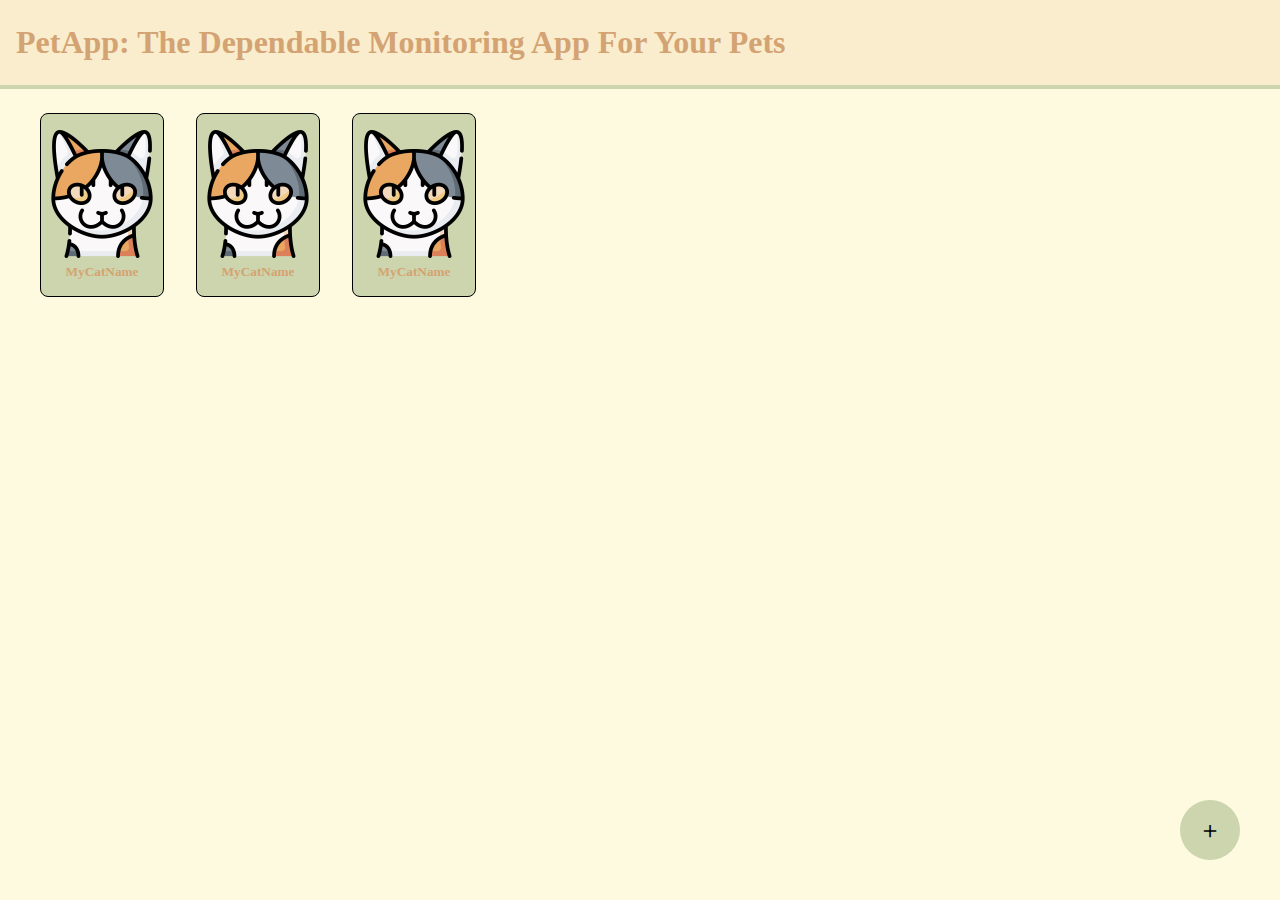
==== index.html @ 230e7e6f "initial commit" ====
<!DOCTYPE html>
<html lang="en">
<head>
    <meta charset="UTF-8">
    <meta name="viewport" content="width=device-width, initial-scale=1.0">
    <link rel="stylesheet" href="stylesheet.css">
    <title>PetApp</title>
</head>
<body>
    <header>
        <h1>PetApp: The Dependable Monitoring App For Your Pets</h1>
    </header>
    <div class="floating">
        <a href="./add_pet.html"><span class="button">&#65291</span></a>
    </div>
    <section id="pet_list">
        <div class="card">
            <img class="icon" src="./images/cats/bobtail.png">
            <h5>MyCatName</h5>
        </div>
        <div class="card">
            <img class="icon" src="./images/cats/bobtail.png">
            <h5>MyCatName</h5>
        </div>
        <div class="card">
            <img class="icon" src="./images/cats/bobtail.png">
            <h5>MyCatName</h5>
        </div>
    </section>
</body>
</html>
---- stylesheet.css ----
*{
    margin: 0;
    color: #d4a373;
}

body{
    background-color: #fefae0;
    margin: 0 auto;
    padding: 0 auto;
}

header{
    background-color: #faedcd;
    padding: 24px 16px;
    border-bottom: 4px solid #ccd5ae;
}

.floating{
    position: fixed;
    align-items: center;
    justify-content: center;
    display: flex;
    right: 40px;
    bottom: 40px;
    height: 60px;
    width: 60px;
    border-radius: 50%;
    background-color: #ccd5ae;
}

.floating a{
    text-decoration: none;
}

.button{
    color: black;
    text-align: center;
    font-size: 24px;
}

.card{
    background-color: #ccd5ae;
    border-radius: 8px;
    border: 1px solid black;
    width: 90px;
    height: 150px;
    padding: 16px;
    margin: 0 16px;
    display: flex;
    flex-direction: column;
    align-items: center;
    justify-content: space-between;
}

.icon{
    width: 128px;
}

section{
    padding: 24px;
}

#form-container{
    background-color: #faedcd;
    width: 400px;
    height: 360px;
    display: flex;
    flex-direction: column;
    align-items: center;
    justify-content: space-around;
}

.add_pet{
    display: flex;
    justify-content: center;
}

#pet_list{
    display: flex;
}
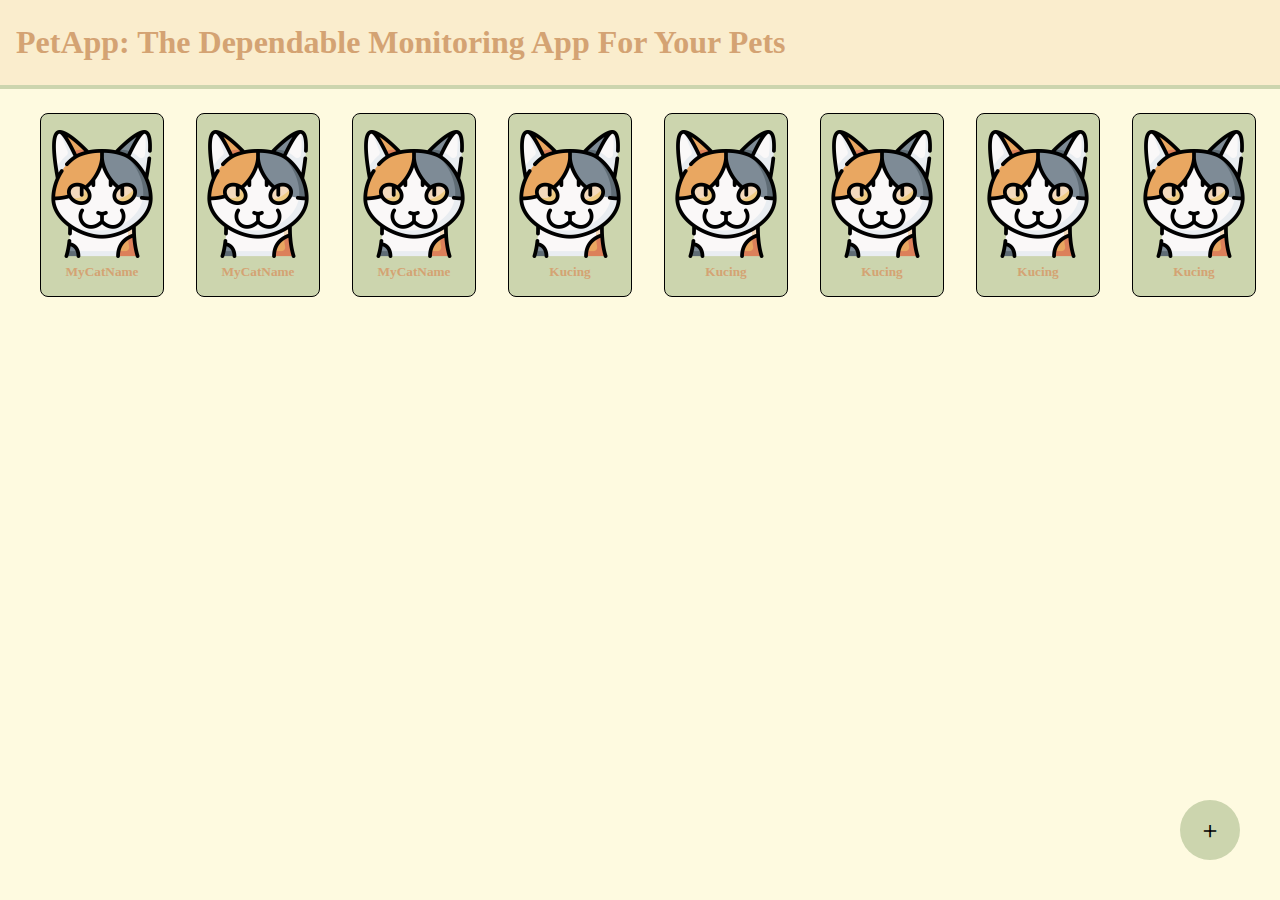
==== commit a70c0bec: "add pet page design" ====
--- a/index.html
+++ b/index.html
@@ -4,6 +4,7 @@
     <meta charset="UTF-8">
     <meta name="viewport" content="width=device-width, initial-scale=1.0">
     <link rel="stylesheet" href="stylesheet.css">
+    <script src="index.js"></script>
     <title>PetApp</title>
 </head>
 <body>
--- a/stylesheet.css
+++ b/stylesheet.css
@@ -62,12 +62,19 @@
 
 #form-container{
     background-color: #faedcd;
-    width: 400px;
-    height: 360px;
+    border: 1px solid black;
+    border-radius: 8px;
     display: flex;
     flex-direction: column;
     align-items: center;
     justify-content: space-around;
+    padding: 16px 64px;
+}
+
+#form-container button{
+    padding: 4px;
+    background-color: #ccd5ae;
+    border-radius: 8px;
 }
 
 .add_pet{
@@ -77,4 +84,39 @@
 
 #pet_list{
     display: flex;
+}
+
+.inputs{
+    margin: 12px 0px;
+}
+
+.inputs p{
+    margin-bottom: 8px;
+}
+
+.choice{
+    display: flex;
+    flex-direction: row;
+    width: 200px;
+    justify-content: space-between;
+    flex-wrap: wrap;
+    flex-grow: 1;
+    scroll-behavior: smooth;
+}
+
+.race{
+    justify-content: space-around;
+}
+
+.gender{
+    justify-content: space-around;
+}
+
+.box{
+    margin: 0 8px;
+}
+
+.box img{
+    height: 48px;
+    width: 48px;
 }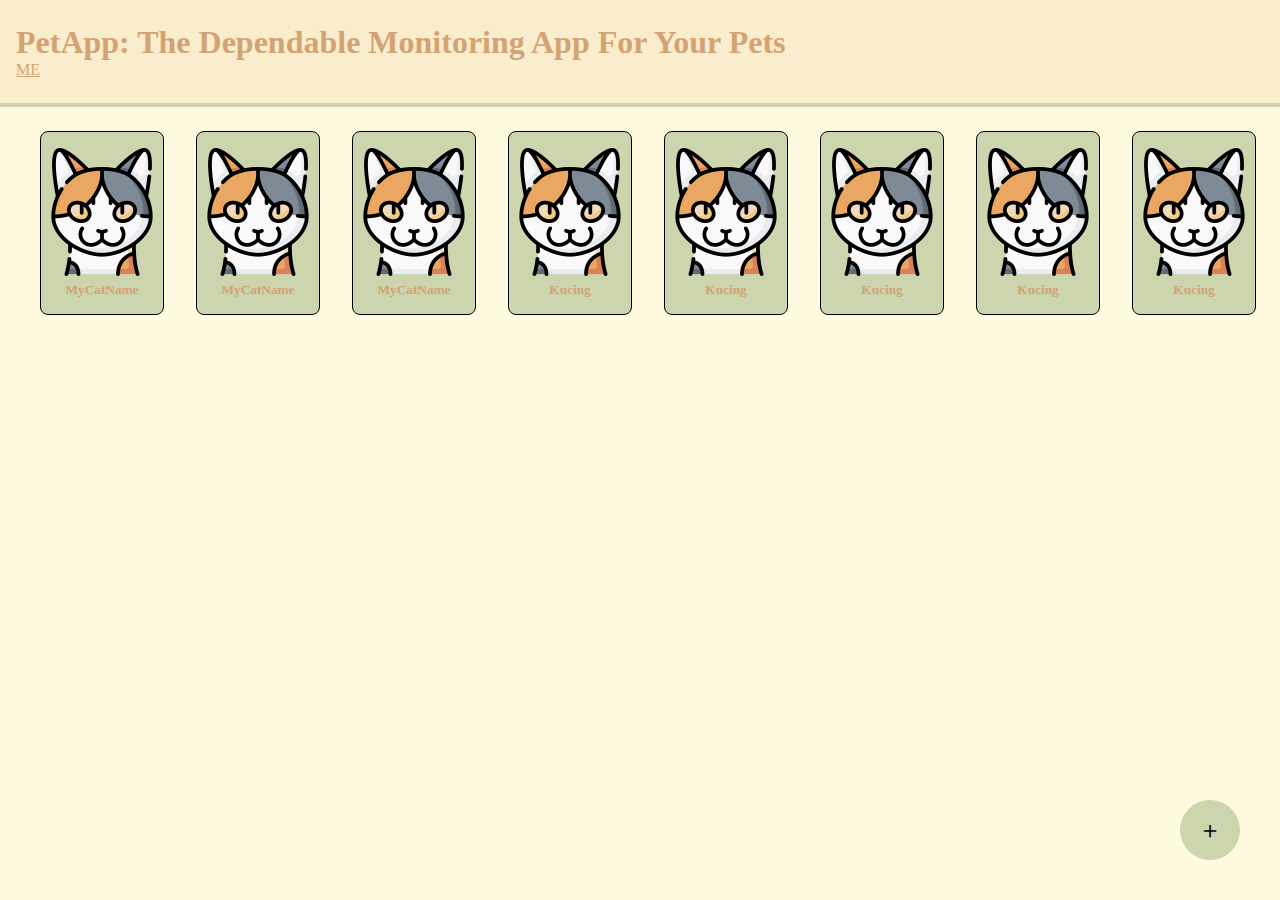
==== commit dc63b3b8: "Penambahan race choice section" ====
--- a/index.html
+++ b/index.html
@@ -10,6 +10,7 @@
 <body>
     <header>
         <h1>PetApp: The Dependable Monitoring App For Your Pets</h1>
+        <a href="./new.html">ME</a>
     </header>
     <div class="floating">
         <a href="./add_pet.html"><span class="button">&#65291</span></a>
--- a/stylesheet.css
+++ b/stylesheet.css
@@ -119,4 +119,21 @@
 .box img{
     height: 48px;
     width: 48px;
-}+}
+
+[type=radio] { 
+    position: absolute;
+    opacity: 0;
+    width: 0;
+    height: 0;
+  }
+  
+  /* IMAGE STYLES */
+  [type=radio] + img {
+    cursor: pointer;
+  }
+  
+  /* CHECKED STYLES */
+  [type=radio]:checked + img {
+    outline: 2px solid black;
+  }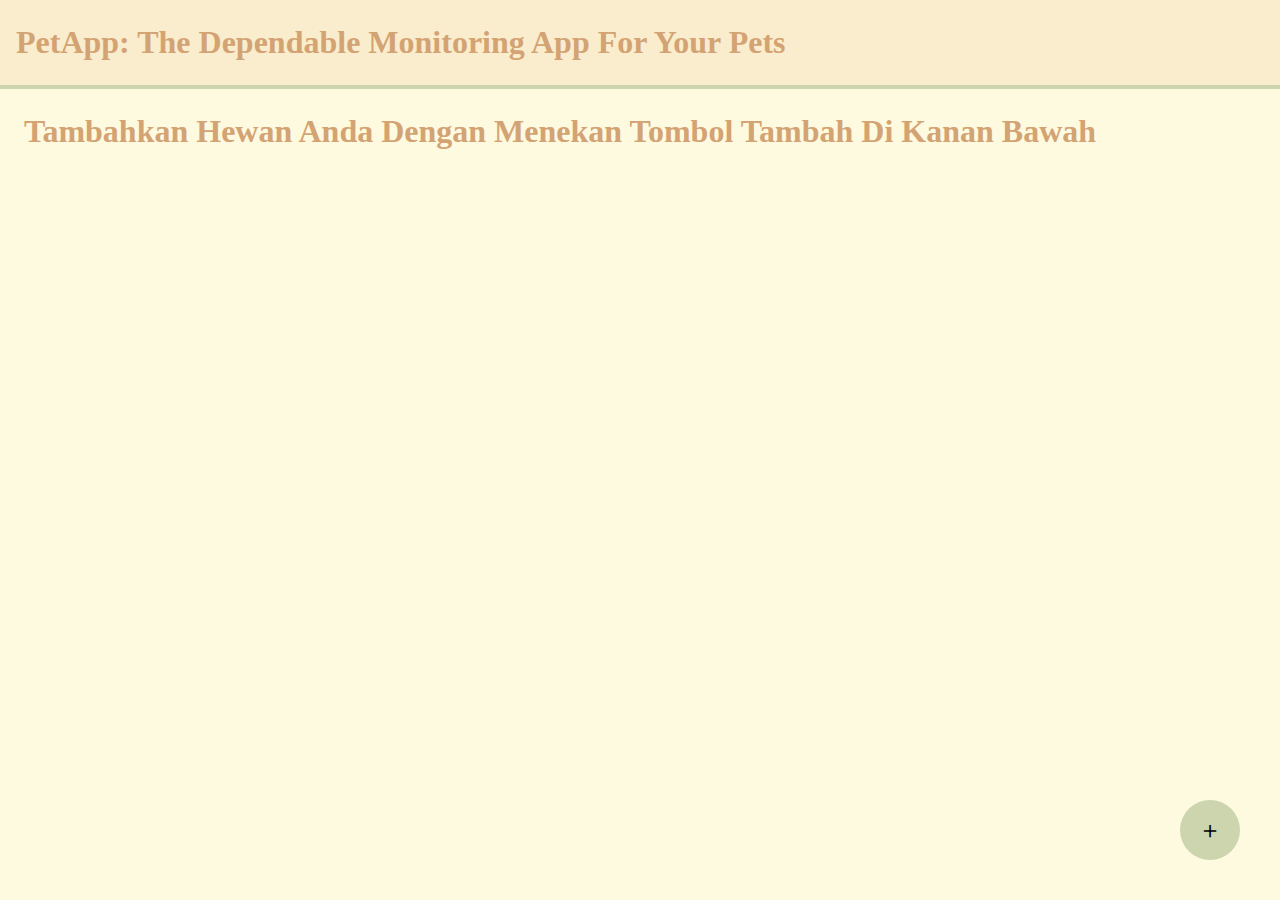
==== commit 09b9dda8: "Update Halaman List Hewan Peliharaan" ====
--- a/index.html
+++ b/index.html
@@ -10,13 +10,13 @@
 <body>
     <header>
         <h1>PetApp: The Dependable Monitoring App For Your Pets</h1>
-        <a href="./new.html">ME</a>
     </header>
     <div class="floating">
         <a href="./add_pet.html"><span class="button">&#65291</span></a>
     </div>
     <section id="pet_list">
-        <div class="card">
+
+        <!-- <div class="card">
             <img class="icon" src="./images/cats/bobtail.png">
             <h5>MyCatName</h5>
         </div>
@@ -27,7 +27,7 @@
         <div class="card">
             <img class="icon" src="./images/cats/bobtail.png">
             <h5>MyCatName</h5>
-        </div>
+        </div> -->
     </section>
 </body>
 </html>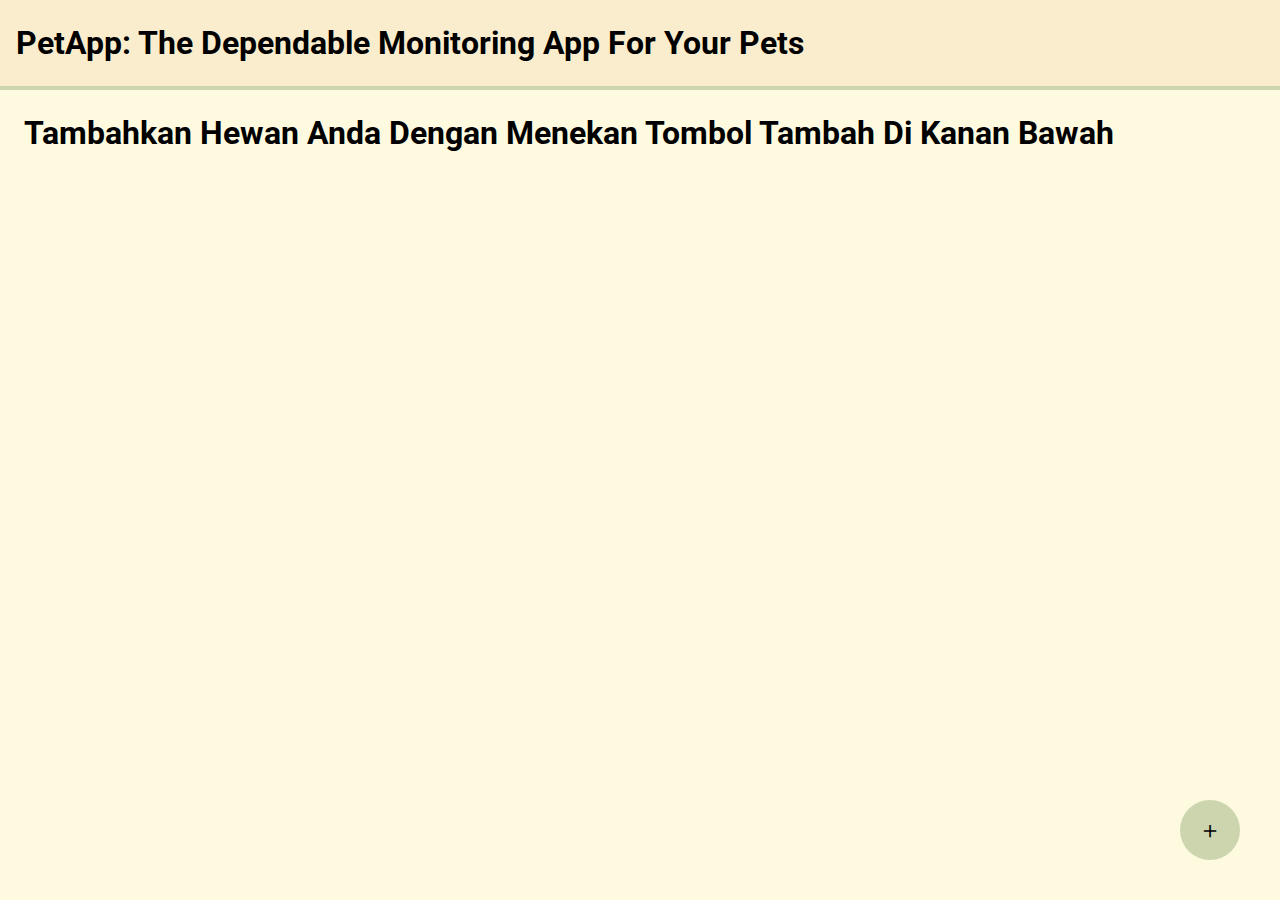
==== commit ff04bf5d: "Menyimpan data & render peliharaan pilihan" ====
--- a/index.html
+++ b/index.html
@@ -1,12 +1,17 @@
 <!DOCTYPE html>
 <html lang="en">
+
 <head>
     <meta charset="UTF-8">
     <meta name="viewport" content="width=device-width, initial-scale=1.0">
     <link rel="stylesheet" href="stylesheet.css">
     <script src="index.js"></script>
+    <link rel="preconnect" href="https://fonts.googleapis.com">
+    <link rel="preconnect" href="https://fonts.gstatic.com" crossorigin>
+    <link href="https://fonts.googleapis.com/css2?family=Roboto&display=swap" rel="stylesheet">
     <title>PetApp</title>
 </head>
+
 <body>
     <header>
         <h1>PetApp: The Dependable Monitoring App For Your Pets</h1>
@@ -15,19 +20,7 @@
         <a href="./add_pet.html"><span class="button">&#65291</span></a>
     </div>
     <section id="pet_list">
-
-        <!-- <div class="card">
-            <img class="icon" src="./images/cats/bobtail.png">
-            <h5>MyCatName</h5>
-        </div>
-        <div class="card">
-            <img class="icon" src="./images/cats/bobtail.png">
-            <h5>MyCatName</h5>
-        </div>
-        <div class="card">
-            <img class="icon" src="./images/cats/bobtail.png">
-            <h5>MyCatName</h5>
-        </div> -->
     </section>
 </body>
+
 </html>--- a/stylesheet.css
+++ b/stylesheet.css
@@ -1,6 +1,7 @@
 *{
     margin: 0;
-    color: #d4a373;
+    color: black;
+    font-family: 'Roboto', sans-serif;
 }
 
 body{
@@ -44,12 +45,16 @@
     border: 1px solid black;
     width: 90px;
     height: 150px;
-    padding: 16px;
-    margin: 0 16px;
+    padding: 24px;
+    margin: 16px;
     display: flex;
     flex-direction: column;
     align-items: center;
     justify-content: space-between;
+}
+
+.card h5{
+    margin-top: 8px;
 }
 
 .icon{
@@ -77,6 +82,14 @@
     border-radius: 8px;
 }
 
+#name_section{
+    width: 100%;
+}
+
+#name_input{
+    width: 95%;
+}
+
 .add_pet{
     display: flex;
     justify-content: center;
@@ -84,6 +97,7 @@
 
 #pet_list{
     display: flex;
+    flex-wrap: wrap;
 }
 
 .inputs{
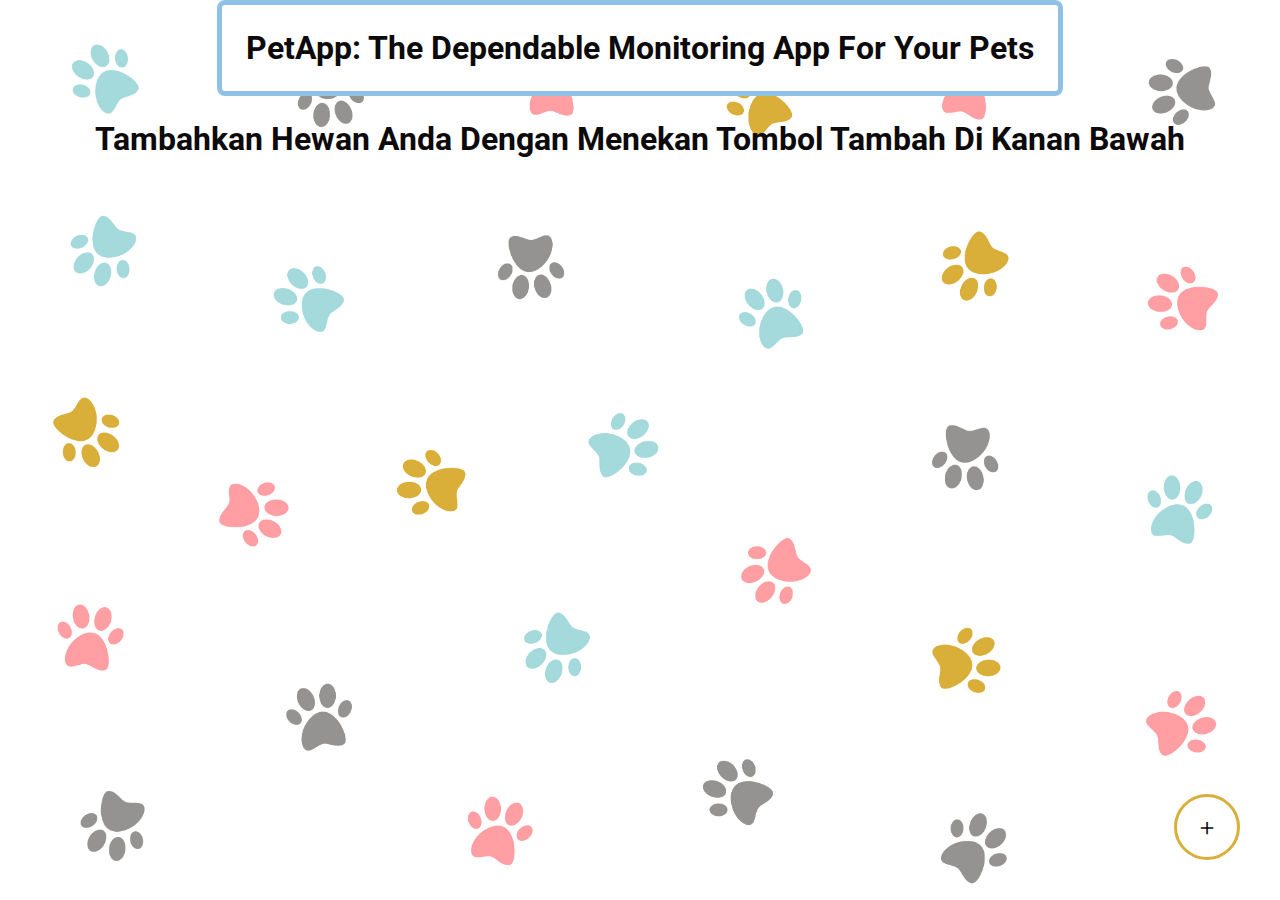
==== commit d3a9d7eb: "Modulasi fungsi" ====
--- a/index.html
+++ b/index.html
@@ -10,6 +10,39 @@
     <link rel="preconnect" href="https://fonts.gstatic.com" crossorigin>
     <link href="https://fonts.googleapis.com/css2?family=Roboto&display=swap" rel="stylesheet">
     <title>PetApp</title>
+    <style>
+        .card {
+            align-items: center;
+            background-color: white;
+            border: 4px solid #ff9fa3;
+            border-radius: 8px;
+            display: flex;
+            margin: 16px;
+            padding: 24px;
+        }
+
+        .card img{
+            width: 128px;
+        }
+
+        .floating {
+            align-items: center;
+            background-color: white;
+            border: 3px solid #d9af39;
+            border-radius: 50%;
+            bottom: 40px;
+            display: flex;
+            height: 60px;
+            justify-content: center;
+            position: fixed;
+            right: 40px;
+            width: 60px;
+        }
+
+        .floating span{
+            font-size: 24px;
+        }
+    </style>
 </head>
 
 <body>
--- a/stylesheet.css
+++ b/stylesheet.css
@@ -1,153 +1,75 @@
-*{
+* {
+    color: #0d0a0b;
+    font-family: 'Roboto', sans-serif;
     margin: 0;
-    color: black;
-    font-family: 'Roboto', sans-serif;
+    text-decoration: none;
 }
 
 body{
-    background-color: #fefae0;
-    margin: 0 auto;
-    padding: 0 auto;
+    background-image: url('./14710.jpg');
+    background-size: cover;
+    display: flex;
+    flex-direction: column;
+    justify-content: center;
 }
 
-header{
-    background-color: #faedcd;
-    padding: 24px 16px;
-    border-bottom: 4px solid #ccd5ae;
-}
-
-.floating{
-    position: fixed;
-    align-items: center;
-    justify-content: center;
-    display: flex;
-    right: 40px;
-    bottom: 40px;
-    height: 60px;
-    width: 60px;
-    border-radius: 50%;
-    background-color: #ccd5ae;
-}
-
-.floating a{
-    text-decoration: none;
-}
-
-.button{
-    color: black;
+header {
+    align-self: center;
+    background-color: white;
+    border: 5px solid #90c2e7;
+    border-radius: 8px;
+    padding: 24px;
     text-align: center;
-    font-size: 24px;
-}
-
-.card{
-    background-color: #ccd5ae;
-    border-radius: 8px;
-    border: 1px solid black;
-    width: 90px;
-    height: 150px;
-    padding: 24px;
-    margin: 16px;
-    display: flex;
-    flex-direction: column;
-    align-items: center;
-    justify-content: space-between;
-}
-
-.card h5{
-    margin-top: 8px;
-}
-
-.icon{
-    width: 128px;
 }
 
 section{
+    display: flex;
+    flex-wrap: wrap;
+    justify-content: center;
     padding: 24px;
 }
 
-#form-container{
-    background-color: #faedcd;
+#info {
+    background-color: #ccd5ae;
     border: 1px solid black;
     border-radius: 8px;
+    padding: 14px;
     display: flex;
     flex-direction: column;
-    align-items: center;
-    justify-content: space-around;
-    padding: 16px 64px;
+    justify-content: center;
+    text-align: center;
+    width: 400px;
 }
 
-#form-container button{
-    padding: 4px;
-    background-color: #ccd5ae;
-    border-radius: 8px;
+#pet_info{
+    display: flex;
+    justify-content: center;
+    align-items: center;
 }
 
-#name_section{
-    width: 100%;
+#info_section {
+    margin-top: 16px;
+    align-self: center;
+    display: flex;
+    justify-content: center;
+    align-items: center;
+    gap: 32px;
 }
 
-#name_input{
-    width: 95%;
+#image_container {
+    display: flex;
+    width: 50%;
+    justify-content: center;
+    align-items: center;
 }
 
-.add_pet{
-    display: flex;
-    justify-content: center;
+#image_container img {
+    width: 100%;
+    object-fit: cover;
+
 }
 
-#pet_list{
-    display: flex;
-    flex-wrap: wrap;
-}
-
-.inputs{
-    margin: 12px 0px;
-}
-
-.inputs p{
-    margin-bottom: 8px;
-}
-
-.choice{
-    display: flex;
-    flex-direction: row;
-    width: 200px;
-    justify-content: space-between;
-    flex-wrap: wrap;
-    flex-grow: 1;
-    scroll-behavior: smooth;
-}
-
-.race{
-    justify-content: space-around;
-}
-
-.gender{
-    justify-content: space-around;
-}
-
-.box{
-    margin: 0 8px;
-}
-
-.box img{
-    height: 48px;
-    width: 48px;
-}
-
-[type=radio] { 
-    position: absolute;
-    opacity: 0;
-    width: 0;
-    height: 0;
-  }
-  
-  /* IMAGE STYLES */
-  [type=radio] + img {
-    cursor: pointer;
-  }
-  
-  /* CHECKED STYLES */
-  [type=radio]:checked + img {
-    outline: 2px solid black;
-  }+#pet_data_section {
+    width: 50%;
+    text-align: start;
+}